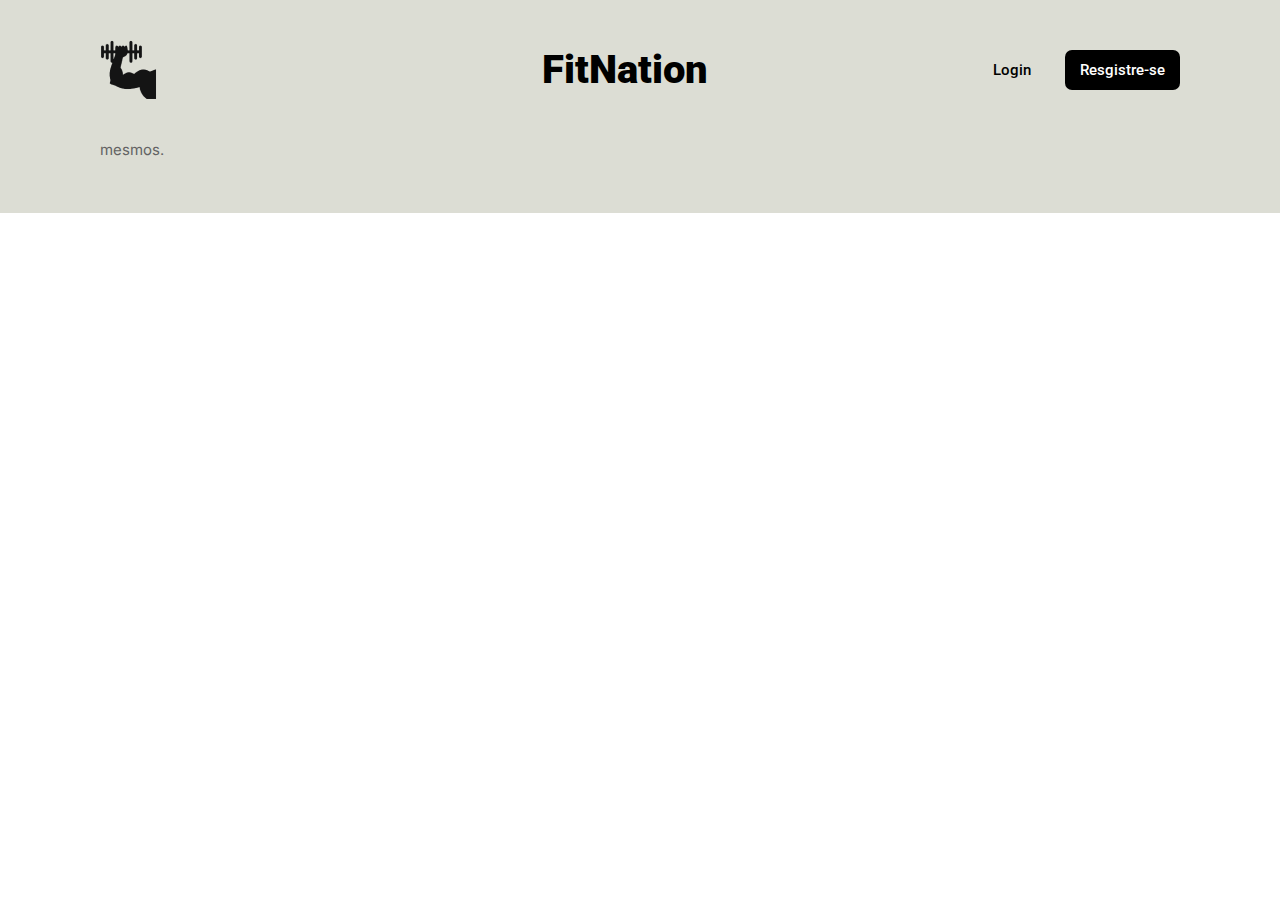
==== sobreNos.html @ b4aebe69 "Atualizando Site" ====
<!DOCTYPE html>
<html lang="pt-BR">
<head>
    <meta charset="UTF-8">
    <meta name="viewport" content="width=device-width, initial-scale=1.0">
    <title>FitNation</title>

    <link rel="shortcut icon" type="imagex/png" href="assets/img/icone.ico">

    <link rel="preconnect" href="https://fonts.googleapis.com">
    <link rel="preconnect" href="https://fonts.gstatic.com" crossorigin>
    <link href="https://fonts.googleapis.com/css2?family=Cambo&family=Roboto:ital,wght@0,100;0,300;0,400;0,500;0,700;0,900;1,100;1,300;1,400;1,500;1,700;1,900&display=swap" rel="stylesheet">
    
    <link rel="preconnect" href="https://fonts.googleapis.com">
    <link rel="preconnect" href="https://fonts.gstatic.com" crossorigin>
    <link href="https://fonts.googleapis.com/css2?family=Inter:ital,opsz,wght@0,14..32,100..900;1,14..32,100..900&display=swap" rel="stylesheet">

    <link rel="stylesheet" href="css/reset.css">
    <link rel="stylesheet" href="css/sobreNos.css">   
</head>
<body>
    <header>
        <img id="logo" src="assets/img/logo.png" alt="Logo">
        <a id="titulo-logo" href="index.html">FitNation</a>

        <nav>
            <a id="login"href="telaLogin.php" lang="pt-BR">Login</a>   
            <a id="button" href="telaRegistro.php">Resgistre-se</a>
        </nav>
    </header>  

    <main>
        
    </main>

    <footer>
        <div id="descricao-footer">
            <img id="descricao-image" src="assets/img/logoFooter.png" alt="LogoFooter">
            <a id="titulo-descricao" href="index.html">FitNation</a>
            <h2 id="texto-descricao" >Site de musculação onde o usuário pode armazenar seu treino, dieta, dados e receber dicas personalizadas sobre os mesmos.</h2>
        </div>

        <div id="social-footer">
            <h1 id="titulo-social">Social</h1>
            <a id="texto-social" href="https://www.instagram.com/lucas_sambati/">Instagram</a>
            <a id="texto-social" href="mailto:lucasleonardosambati@edu.unifil.br">Email</a>
        </div>

        <div id="projetos-footer">
            <h1 id="titulo-projetos">Projetos</h1>
            <a id="texto-projetos" href="https://sites.google.com/edu.unifil.br/lucas-sambati/p%C3%A1gina-inicial">Meu Portfólio</a>
        </div>

        <div id="parcerias-footer">
            <h1 id="titulo-parcerias">Parcerias</h1>
            <a id="texto-parcerias" href="https://unifil.br/">Instituto Unifil</a>
        </div>
    </footer>
</body>
</html>
---- css/sobreNos.css ----
header {
    display: flex;
    justify-content: space-between;
    background-color: #dcddd4;
    width: 100%;
    position: fixed;
    padding: 40px 100px; 
    align-items: center;
}

#titulo-logo {
    font-size: 40px;
    font-family: "Roboto", Arial, Helvetica, sans-serif;
    font-weight: 900;
    margin-left: 130px;
}

nav {
    padding-right: 200px;
}

a {
    color: black;
    font-size: 15px;
    font-family: "Roboto", Arial, Helvetica, sans-serif;
    font-weight: 500;
    text-decoration: none;
    margin-right: 30px;
}

#button {
    display: inline-block;
    color: #FFF;
    background-color: #000;
    height: 40px;
    line-height: 40px;
    padding-left: 15px;
    padding-right: 15px;
    border-radius: 7px;
    margin-right: 0;
    transition: transform 100ms linear;
}

#button:hover {
    transform: scale(1.05);
}

h1 {
    color: black;
    font-size: 40px;
    font-family: "Cambo", Arial, Helvetica, sans-serif;
    font-weight: 400;
    text-decoration: none;
    margin-right: 30px;
}

h2 {
    color: black;
    font-size: 20px;
    font-family: "Cambo", Arial, Helvetica, sans-serif;
    font-weight: 400;
    text-decoration: none;
    margin-right: 30px;
}

footer {
    display: flex;
    max-width: 100%;
    background-color: #dcddd4;
    padding: 40px 100px; 
    justify-content: space-between;

}

#descricao-footer {
    display: block;
    max-width: 30%;
}

#titulo-descricao {
    font-family: "Roboto", Arial, Helvetica, sans-serif;
    font-size: 16.8px;
    font-weight: 700;
    padding: 0;
}

#texto-descricao {
    font-family: "Inter", Arial, Helvetica, sans-serif;
    font-size: 15px;
    color: #636363;
    line-height: 20px;
    font-weight: 400;
}

#descricao-image {
    margin-right: 20px;
}

#social-footer {
    display:block;
    max-width: 30%;
    font-family: "Roboto", Arial, Helvetica, sans-serif;
}

#titulo-social {
    margin: 0;
    font-family: "Roboto", Arial, Helvetica, sans-serif;
    font-size: 16.8px;
    font-weight: 700;
}

#texto-social {
    display: block;
    font-family: "Inter", Arial, Helvetica, sans-serif;
    font-size: 15px;
    color: #636363;
    line-height: 20px;
    font-weight: 400;
    margin-top: 12.45px;
    padding: 0;
}

#texto-social:hover {
    text-decoration: underline;
}

#projetos-footer {
    display:block;
    max-width: 30%;
    font-family: "Roboto", Arial, Helvetica, sans-serif;
}

#titulo-projetos {
    margin: 0;
    font-family: "Roboto", Arial, Helvetica, sans-serif;
    font-size: 16.8px;
    font-weight: 700;
}

#texto-projetos {
    display: block;
    font-family: "Inter", Arial, Helvetica, sans-serif;
    font-size: 15px;
    color: #636363;
    line-height: 20px;
    font-weight: 400;
    margin-top: 12.45px;
    padding: 0;
}

#texto-projetos:hover {
    text-decoration: underline;
}

#parcerias-footer {
    display:block;
    max-width: 30%;
    font-family: "Roboto", Arial, Helvetica, sans-serif;
}

#titulo-parcerias {
    margin: 0;
    font-family: "Roboto", Arial, Helvetica, sans-serif;
    font-size: 16.8px;
    font-weight: 700;
}

#texto-parcerias {
    display: block;
    font-family: "Inter", Arial, Helvetica, sans-serif;
    font-size: 15px;
    color: #636363;
    line-height: 20px;
    font-weight: 400;
    margin-top: 12.45px;
    padding: 0;
}

#texto-parcerias:hover {
    text-decoration: underline;
}
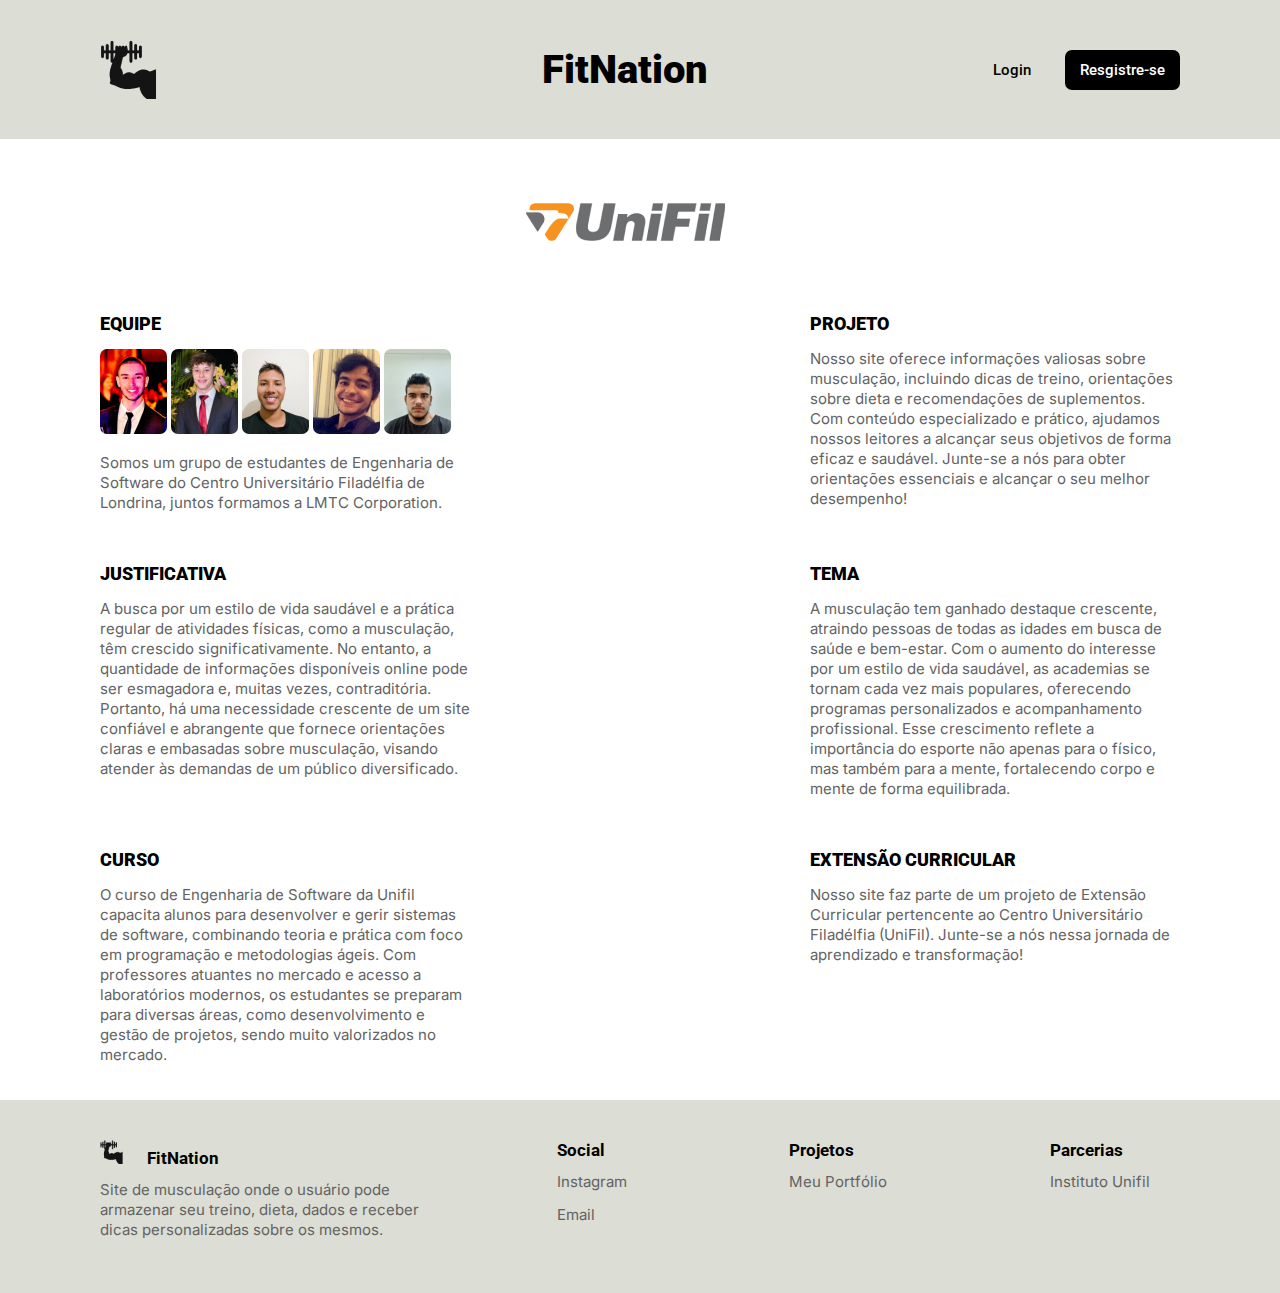
==== commit baca25a3: "Cria sobreNos.html" ====
--- a/sobreNos.html
+++ b/sobreNos.html
@@ -30,7 +30,69 @@
     </header>  
 
     <main>
-        
+        <div id="image-container">
+            <a href="https://unifil.br/" id="unifil"><img src="assets/img/unifil.png" alt="unifil"></a>
+        </div>
+        <div id="conteudo">
+            <div id="equipe"">
+                <h2>EQUIPE</h2>
+                <img id="membro" src="assets/img/lucas.png" alt="lucas">
+                <img id="membro" src="assets/img/miguel.png" alt="miguel">
+                <img id="membro" src="assets/img/pedro.png" alt="pedro">
+                <img id="membro" src="assets/img/ageu.png" alt="ageu">
+                <img id="membro" src="assets/img/herick.png" alt="herick">
+                <h3>
+                    Somos um grupo de estudantes de Engenharia de Software do Centro Universitário 
+                    Filadélfia de Londrina, juntos formamos a LMTC Corporation.
+                </h3>
+            </div>
+            <div id="projeto">
+                <h2>PROJETO</h2>
+                <h3>
+                    Nosso site oferece informações valiosas sobre musculação, incluindo dicas de treino, 
+                    orientações sobre dieta e recomendações de suplementos. Com conteúdo especializado e 
+                    prático, ajudamos nossos leitores a alcançar seus objetivos de forma eficaz e saudável. 
+                    Junte-se a nós para obter orientações essenciais e alcançar o seu melhor desempenho!
+                </h3>
+            </div>
+            <div id="justificativa">
+                <h2>JUSTIFICATIVA</h2>
+                <h3>
+                    A busca por um estilo de vida saudável e a prática regular de atividades físicas, como a 
+                    musculação, têm crescido significativamente. No entanto, a quantidade de informações 
+                    disponíveis online pode ser esmagadora e, muitas vezes, contraditória. Portanto, há uma 
+                    necessidade crescente de um site confiável e abrangente que fornece orientações claras e 
+                    embasadas sobre musculação, visando atender às demandas de um público diversificado.
+                </h3>
+            </div>
+            <div id="tema">
+                <h2>TEMA</h2>
+                <h3>
+                    A musculação tem ganhado destaque crescente, atraindo pessoas de todas as idades em busca de 
+                    saúde e bem-estar. Com o aumento do interesse por um estilo de vida saudável, as academias se 
+                    tornam cada vez mais populares, oferecendo programas personalizados e acompanhamento profissional. 
+                    Esse crescimento reflete a importância do esporte não apenas para o físico, mas também para a mente, 
+                    fortalecendo corpo e mente de forma equilibrada.
+                </h3>
+            </div>
+            <div id="curso">
+                <h2>CURSO</h2>
+                <h3>
+                    O curso de Engenharia de Software da Unifil capacita alunos para desenvolver e gerir sistemas de 
+                    software, combinando teoria e prática com foco em programação e metodologias ágeis. Com professores 
+                    atuantes no mercado e acesso a laboratórios modernos, os estudantes se preparam para diversas áreas, 
+                    como desenvolvimento e gestão de projetos, sendo muito valorizados no mercado.
+                </h3>
+            </div>
+            <div id="extensao">
+                <h2>EXTENSÃO CURRICULAR</h2>
+                <h3>
+                    Nosso site faz parte de um projeto de Extensão Curricular pertencente ao Centro Universitário 
+                    Filadélfia (UniFil). Junte-se a nós nessa jornada de aprendizado e transformação!
+                </h3>
+            </div>
+        </div>
+
     </main>
 
     <footer>
--- a/css/sobreNos.css
+++ b/css/sobreNos.css
@@ -45,6 +45,26 @@
     transform: scale(1.05);
 }
 
+main {
+    max-width: 100%;
+    padding-top: 200px;
+    padding-left: 100px;
+    padding-right: 100px;
+}
+
+#image-container {
+    display: flex;
+    justify-content: center;
+}
+
+#conteudo {
+    display: flex;
+    justify-content: space-between;
+    margin-top: 50px;
+    flex-wrap: wrap;
+    gap: 0 200px;
+}
+
 h1 {
     color: black;
     font-size: 40px;
@@ -56,11 +76,57 @@
 
 h2 {
     color: black;
-    font-size: 20px;
-    font-family: "Cambo", Arial, Helvetica, sans-serif;
-    font-weight: 400;
-    text-decoration: none;
-    margin-right: 30px;
+    font-size: 18px;
+    font-family: "Roboto", Arial, Helvetica, sans-serif;
+    font-weight: 900;
+}
+
+h3 {
+    font-family: "Inter", Arial, Helvetica, sans-serif;
+    font-size: 15px;
+    color: #636363;
+    line-height: 20px;
+    font-weight: 400;
+}
+
+#membro {
+    border-radius: 7px;
+}
+
+#equipe {
+    max-width: 370px;
+    min-width: 370px;
+    margin-bottom: 20px;
+}
+
+#projeto {
+    max-width: 370px;
+    min-width: 370px;
+    margin-bottom: 20px;
+}
+
+#justificativa {
+    max-width: 370px;
+    min-width: 370px;
+    margin-bottom: 20px;
+}
+
+#tema {
+    max-width: 370px;
+    min-width: 370px;
+    margin-bottom: 20px;
+}
+
+#extensao {
+    max-width: 370px;
+    min-width: 370px;
+    margin-bottom: 20px;
+}
+
+#curso {
+    max-width: 370px;
+    min-width: 370px;
+    margin-bottom: 20px;
 }
 
 footer {
